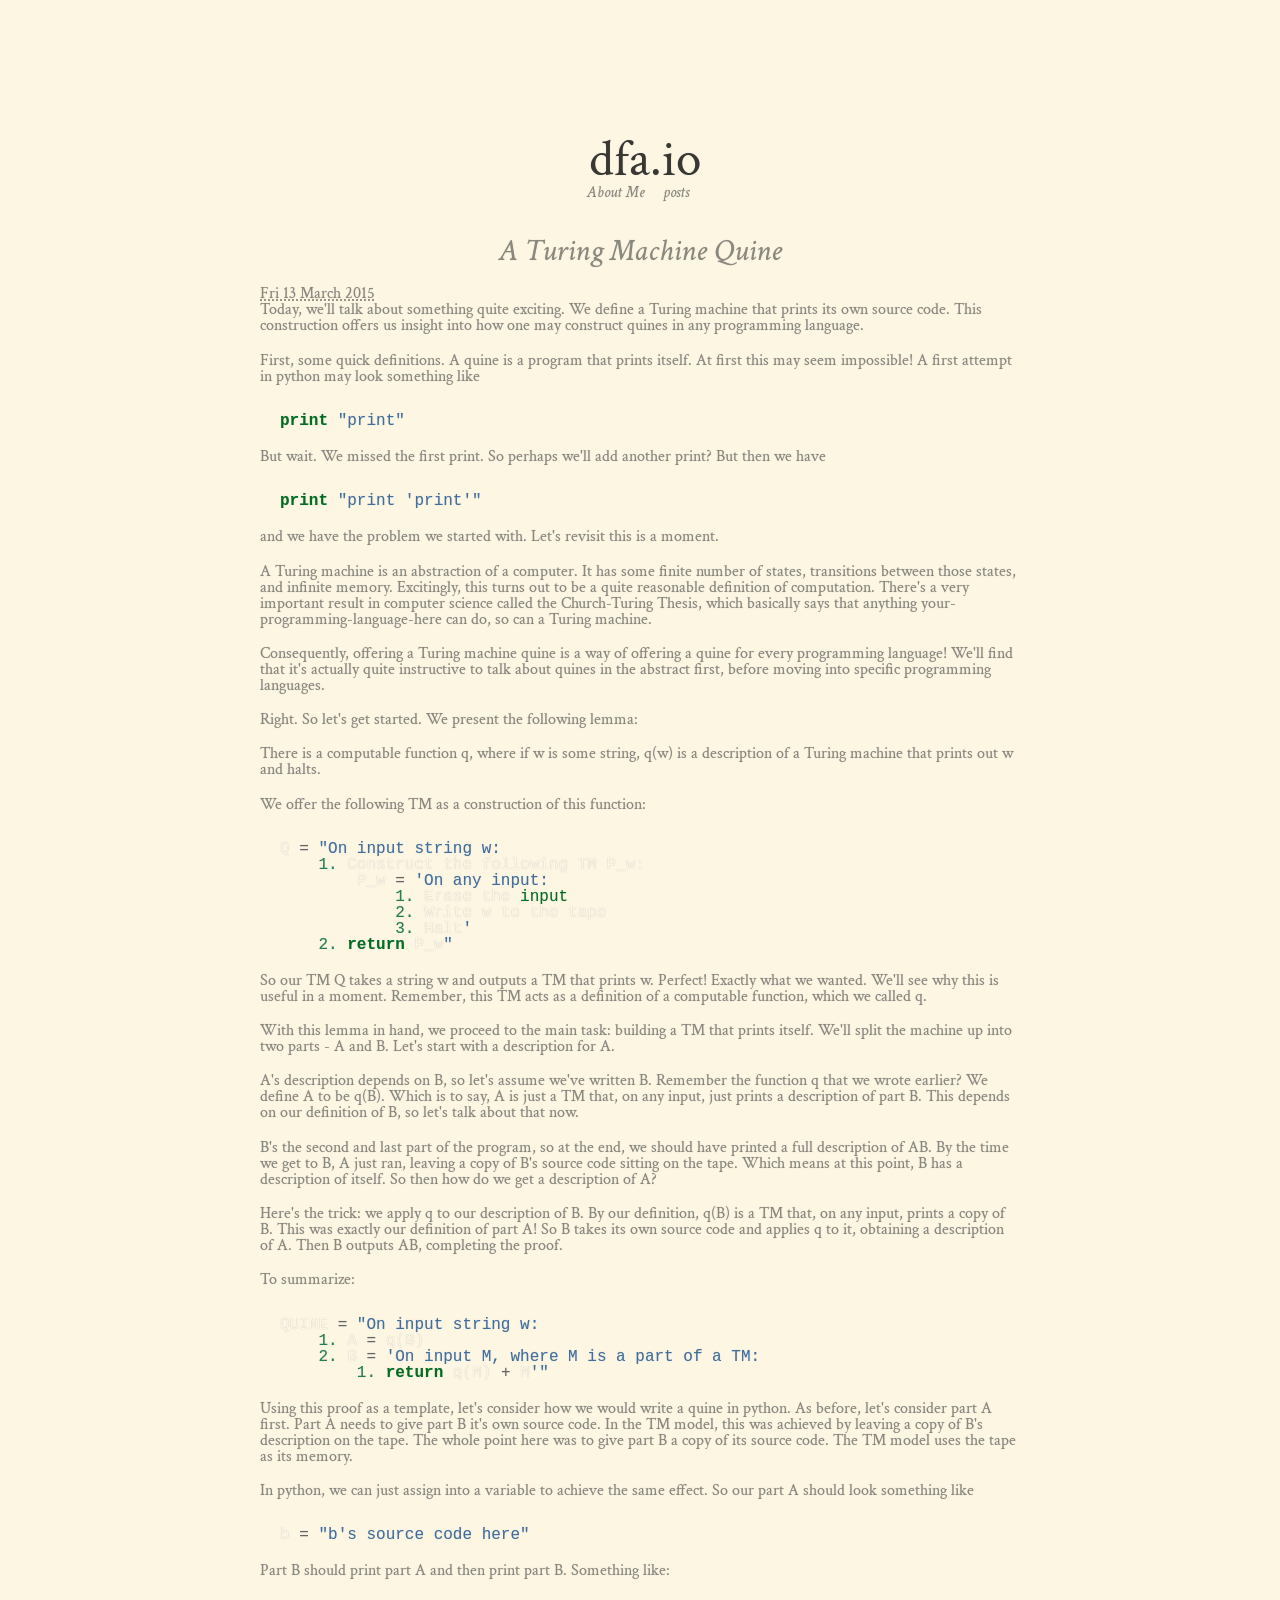
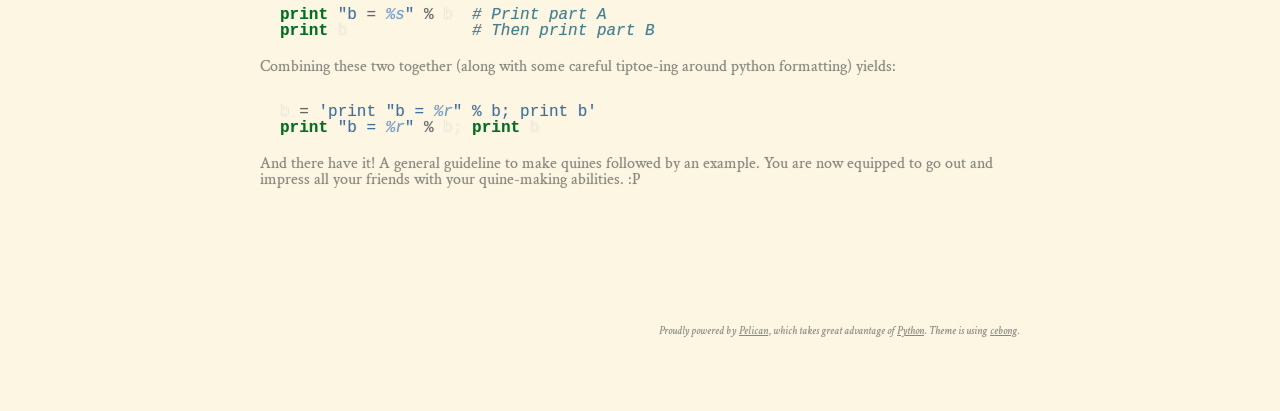
==== a-turing-machine-quine.html @ 0da16bb0 "New TM quine post" ====
<!DOCTYPE html>
<html lang="en">
<head>
        <title>A Turing Machine Quine</title>
        <meta charset="utf-8" />
        <link rel="stylesheet" href="/theme/css/main.css" type="text/css" />

        <!--[if IE]>
                <script src="http://html5shiv.googlecode.com/svn/trunk/html5.js"></script><![endif]-->

        <!--[if lte IE 7]>
                <link rel="stylesheet" type="text/css" media="all" href="/css/ie.css"/>
                <script src="/js/IE8.js" type="text/javascript"></script><![endif]-->

        <!--[if lt IE 7]>
                <link rel="stylesheet" type="text/css" media="all" href="/css/ie6.css"/><![endif]-->

</head>

<body id="index" class="home">
        <header id="banner" class="body">
                <h1><a href="">dfa.io </a></h1>
                <nav>
                    <a href="/pages/about-me.html">About Me</a>&nbsp;
                    <a href="/category/posts.html">posts</a>&nbsp;
                </nav>
        </header><!-- /#banner -->
<section id="content" class="body">
  <article>
    <header>
      <h1 class="entry-title">
        <a href="a-turing-machine-quine.html" rel="bookmark"
           title="Permalink to A Turing Machine Quine">A Turing Machine Quine</a></h1>
    </header>

    <div class="entry-content">
<footer class="post-info">
        <abbr class="published" title="2015-03-13T00:00:00+01:00">
                Fri 13 March 2015
        </abbr>
</footer><!-- /.post-info -->      <p>Today, we'll talk about something quite exciting. We define a Turing machine that prints its own source code. This construction offers us insight into how one may construct quines in any programming language.</p>
<p>First, some quick definitions. A quine is a program that prints itself. At first this may seem impossible! A first attempt in python may look something like</p>
<div class="highlight"><pre><span class="k">print</span> <span class="s">&quot;print&quot;</span>
</pre></div>


<p>But wait. We missed the first print. So perhaps we'll add another print? But then we have</p>
<div class="highlight"><pre><span class="k">print</span> <span class="s">&quot;print &#39;print&#39;&quot;</span>
</pre></div>


<p>and we have the problem we started with. Let's revisit this is a moment.</p>
<p>A Turing machine is an abstraction of a computer. It has some finite number of states, transitions between those states, and infinite memory. Excitingly, this turns out to be a quite reasonable definition of computation. There's a very important result in computer science called the Church-Turing Thesis, which basically says that anything your-programming-language-here can do, so can a Turing machine.</p>
<p>Consequently, offering a Turing machine quine is a way of offering a quine for every programming language! We'll find that it's actually quite instructive to talk about quines in the abstract first, before moving into specific programming languages.</p>
<p>Right. So let's get started. We present the following lemma:</p>
<p>There is a computable function q, where if w is some string, q(w) is a description of a Turing machine that prints out w and halts.</p>
<p>We offer the following TM as a construction of this function:</p>
<div class="highlight"><pre><span class="n">Q</span> <span class="o">=</span> <span class="s">&quot;On input string w:</span>
    <span class="mf">1.</span> <span class="n">Construct</span> <span class="n">the</span> <span class="n">following</span> <span class="n">TM</span> <span class="n">P_w</span><span class="p">:</span>
        <span class="n">P_w</span> <span class="o">=</span> <span class="s">&#39;On any input:</span>
            <span class="mf">1.</span> <span class="n">Erase</span> <span class="n">the</span> <span class="nb">input</span>
            <span class="mf">2.</span> <span class="n">Write</span> <span class="n">w</span> <span class="n">to</span> <span class="n">the</span> <span class="n">tape</span>
            <span class="mf">3.</span> <span class="n">Halt</span><span class="s">&#39;</span>
    <span class="mf">2.</span> <span class="k">return</span> <span class="n">P_w</span><span class="s">&quot;</span>
</pre></div>


<p>So our TM Q takes a string w and outputs a TM that prints w. Perfect! Exactly what we wanted. We'll see why this is useful in a moment. Remember, this TM acts as a definition of a computable function, which we called q.</p>
<p>With this lemma in hand, we proceed to the main task: building a TM that prints itself. We'll split the machine up into two parts - A and B. Let's start with a description for A.</p>
<p>A's description depends on B, so let's assume we've written B. Remember the function q that we wrote earlier? We define A to be q(B). Which is to say, A is just a TM that, on any input, just prints a description of part B. This depends on our definition of B, so let's talk about that now.</p>
<p>B's the second and last part of the program, so at the end, we should have printed a full description of AB. By the time we get to B, A just ran, leaving a copy of B's source code sitting on the tape. Which means at this point, B has a description of itself. So then how do we get a description of A?</p>
<p>Here's the trick: we apply q to our description of B. By our definition, q(B) is a TM that, on any input, prints a copy of B. This was exactly our definition of part A!  So B takes its own source code and applies q to it, obtaining a description of A. Then B outputs AB, completing the proof.</p>
<p>To summarize:</p>
<div class="highlight"><pre><span class="n">QUINE</span> <span class="o">=</span> <span class="s">&quot;On input string w:</span>
    <span class="mf">1.</span> <span class="n">A</span> <span class="o">=</span> <span class="n">q</span><span class="p">(</span><span class="n">B</span><span class="p">)</span>
    <span class="mf">2.</span> <span class="n">B</span> <span class="o">=</span> <span class="s">&#39;On input M, where M is a part of a TM:</span>
        <span class="mf">1.</span> <span class="k">return</span> <span class="n">q</span><span class="p">(</span><span class="n">M</span><span class="p">)</span> <span class="o">+</span> <span class="n">M</span><span class="s">&#39;&quot;</span>
</pre></div>


<p>Using this proof as a template, let's consider how we would write a quine in python. As before, let's consider part A first. Part A needs to give part B it's own source code. In the TM model, this was achieved by leaving a copy of B's description on the tape. The whole point here was to give part B a copy of its source code. The TM model uses the tape as its memory.</p>
<p>In python, we can just assign into a variable to achieve the same effect. So our part A should look something like</p>
<div class="highlight"><pre><span class="n">b</span> <span class="o">=</span> <span class="s">&quot;b&#39;s source code here&quot;</span>
</pre></div>


<p>Part B should print part A and then print part B. Something like:</p>
<div class="highlight"><pre><span class="k">print</span> <span class="s">&quot;b = </span><span class="si">%s</span><span class="s">&quot;</span> <span class="o">%</span> <span class="n">b</span>  <span class="c"># Print part A</span>
<span class="k">print</span> <span class="n">b</span>             <span class="c"># Then print part B</span>
</pre></div>


<p>Combining these two together (along with some careful tiptoe-ing around python formatting) yields:</p>
<div class="highlight"><pre><span class="n">b</span> <span class="o">=</span> <span class="s">&#39;print &quot;b = </span><span class="si">%r</span><span class="s">&quot; % b; print b&#39;</span>
<span class="k">print</span> <span class="s">&quot;b = </span><span class="si">%r</span><span class="s">&quot;</span> <span class="o">%</span> <span class="n">b</span><span class="p">;</span> <span class="k">print</span> <span class="n">b</span>
</pre></div>


<p>And there have it! A general guideline to make quines followed by an example. You are now equipped to go out and impress all your friends with your quine-making abilities. :P</p>
    </div><!-- /.entry-content -->

  </article>
</section>
        <section id="extras" class="body">
        </section><!-- /#extras -->

        <footer id="contentinfo" class="body">
                <address id="about" class="vcard body">
                     Proudly powered by <a href="http://getpelican.com/">Pelican</a>, which takes great advantage of <a href="http://python.org">Python</a>. Theme is using <a href="http://github.com/getpelican/pelican-themes" target="_blank">cebong</a>.
                </address><!-- /#about -->

        </footer><!-- /#contentinfo -->

</body>
</html>
---- theme/css/main.css ----
/*
	Name: Smashing HTML5
	Date: July 2009
	Description: Sample layout for HTML5 and CSS3 goodness.
	Version: 1.0
	Author: Enrique Ramírez
	Autor URI: http://enrique-ramirez.com
*/

/* Imports */
@import url("reset.css");
@import url("pygment.css");
@import url("typogrify.css");
@import url(http://fonts.googleapis.com/css?family=Yanone+Kaffeesatz&subset=latin);
@import url(http://fonts.googleapis.com/css?family=Crimson+Text:400,400italic,600,600italic,700,700italic);
@import url(http://fonts.googleapis.com/css?family=Droid+Sans+Mono);
/***** Global *****/
/* Body */
body {
    background: #FDF6E3;
    background-color: #FDF6E3;
    color: #8A887B;
    font-size: 16px;
    font-family: 'Crimson Text', 'Trebuchet MS', Trebuchet, 'Lucida Sans Unicode', 'Lucida Grande', 'Lucida Sans', Arial, sans-serif;
    /*line-height: 1.429;*/
    margin: 0;
    padding: 0;
    text-align: left;
    text-shadow:0px 0px 1px #BFBFBF;
    padding-top:120px;
}

/* code{ */
/*     border:1px solid #e8e8d0; */
/*     background-color:#e8e8d0; */
/*     font-size:10px; */
/*     font-style:normal; */
/*     color:#777; */
/*     -moz-border-radius:7px; */
/*     -webkit-border-radius:7px; */
/*     padding-left:3px; */
/*     padding-right:3px; */
/*     padding-bottom:0px; */
/*     font-weight:normal; */
/*     font-family:Consolas, "Liberation Mono", Courier, monospace; */
/* } */

code {
    background-color: #002b36;
    border-bottom-left-radius: 4px;
    border-bottom-right-radius: 4px;
    border-top-left-radius: 4px;
    border-top-right-radius: 4px;
    box-sizing: border-box;
    color: #C7254E;
    /* font-family: Monaco,Menlo,Consolas,"Courier New",monospace; */
    font-family:Consolas, "Liberation Mono", Courier, monospace;
    /* font-size: 12.6px; */
    font-size: 8px;
    line-height: 18px;
    padding-bottom: 2px;
    padding-left: 4px;
    padding-right: 4px;
    padding-top: 2px;
    white-space: nowrap;
}

/* Headings */
h1 {font-size: 2em }
h2 {font-size: 1.571em}	/* 22px */
h3 {font-size: 1.429em}	/* 20px */
h4 {font-size: 1.286em}	/* 18px */
h5 {font-size: 1.143em}	/* 16px */
h6 {font-size: 1em}		/* 14px */

h1, h2, h3, h4, h5, h6 {
    text-shadow:0px 0px 1px #BFBFBF;
	font-weight: normal;
    font-style: normal;
	line-height: 50px;
	/*margin-bottom: .8em;*/
    font-family: 'Crimson Text', 'Yanone Kaffeesatz', arial, serif;
}
h1 {
    font-size: 50px;

}

h3, h4, h5, h6 { margin-top: .8em; }

hr { border: 1px dotted #8A887B; }

/* Anchors */
a {outline: 0;}
a img {border: 0px; text-decoration: none;}
a:link, a:visited {
	color: inherit;
	padding: 0 1px;
    text-decoration: underline;
}
a:hover, a:active {
	/*background-color: #inherit;*/
	/*color: #fff;*/
	text-decoration: underline;
	/*text-shadow: 1px 1px 1px #333;*/
}

h1 a:hover {
    background-color: inherit
}

/* Paragraphs */
p {margin-bottom: 1.143em;}

strong, b {font-weight: bold;}
em, i {font-style: italic;}

/* Lists */
ul {
	list-style: outside disc;
	margin: 1em 0 1.5em 1.5em;
}

ol {
	list-style: outside decimal;
	margin: 1em 0 1.5em 1.5em;
}

.post-info {
    /*float:right;*/
    /*margin:10px;*/
    /*padding:5px;*/
}

.post-info p{
    margin-bottom: 1px;
}

.readmore { float: right }

dl {margin: 0 0 1.5em 0;}
dt {font-weight: bold;}
dd {margin-left: 1.5em;}

/* pre{background-color: #eee8d5; padding: 10px; color: #eee8d5; margin: 10px; overflow: auto;} */
pre{background-color: #FDF6E3; padding: 10px; color: #FDF6E3; margin: 10px; overflow: auto;}

/* Quotes */
blockquote {
    margin: 20px;
    font-style: italic;
}
cite {}

q {}

div.note {
   float: right;
   margin: 5px;
   font-size: 85%;
   max-width: 300px;
}

/* Tables */
table {margin: .5em auto 1.5em auto; width: 98%;}

	/* Thead */
	thead th {padding: .5em .4em; text-align: left;}
	thead td {}

	/* Tbody */
	tbody td {padding: .5em .4em;}
	tbody th {}

	tbody .alt td {}
	tbody .alt th {}

	/* Tfoot */
	tfoot th {}
	tfoot td {}

/* HTML5 tags */
header, section, footer,
aside, nav, article, figure {
	display: block;
}

/***** Layout *****/
.body {clear: both; margin: 0 auto; width: 800px;}
img.right, figure.right {float: right; margin: 0 0 2em 2em;}
img.left, figure.left {float: left; margin: 0 2em 2em 0;}

/*
	Header
*****************/
#banner {
	margin: 0 auto;
	padding: 2.5em 0 0 0;
}

	/* Banner */
	#banner h1 {font-size: 51px; line-height: 0;}
	#banner h1 a:link, #banner h1 a:visited {
        text-align:center;
		color: #383732;
		display: block;
		font-weight: normal;
		margin: 0 0 .4em .2em;
		text-decoration: none;
	}
	#banner h1 a:hover, #banner h1 a:active {
		background: none;
		color: inherit;
		/*text-shadow: none;*/
	}

	#banner h1 strong {font-size: 0.36em; font-weight: normal;}

	/* Main Nav */
	#banner nav {
		background:transparent;
		/*font-size: 1.143em;*/
		/*height: 40px;*/
		/*line-height: 30px;*/
		/*margin: 0 auto 2em auto;*/
		padding: 0;
		text-align: center;
		width: 800px;
        font-style:italic;

		border-radius: 5px;
		-moz-border-radius: 5px;
		-webkit-border-radius: 5px;
	}

	#banner nav ul {list-style: none; margin: 0 auto; width: 800px;}
	#banner nav li {float: left; display: inline; margin: 0;}

	#banner nav a:link, #banner nav a:visited {
		display: inline-block;
		/*height: 30px;*/
        padding: 5px;
		text-decoration: none;
        color: #8A887B;
	}
	#banner nav a:hover, #banner nav a:active,
	#banner nav .active a:link, #banner nav .active a:visited {
		background: transparent;
		/*color: #fff;*/
		/*text-shadow: none !important;*/
        text-decoration:underline;
	}

	#banner nav li:first-child a {
		border-top-left-radius: 5px;
		-moz-border-radius-topleft: 5px;
		-webkit-border-top-left-radius: 5px;

		border-bottom-left-radius: 5px;
		-moz-border-radius-bottomleft: 5px;
		-webkit-border-bottom-left-radius: 5px;
	}

/*
	Featured
*****************/
#featured {
	background: transparent;
	margin-bottom: 2em;
	overflow: hidden;
	padding: 20px;
	width: 760px;

	border-radius: 10px;
	-moz-border-radius: 10px;
	-webkit-border-radius: 10px;
}

#featured figure {
	border: 2px solid #eee;
	float: right;
	margin: 0.786em 2em 0 5em;
	width: 248px;
}
#featured figure img {display: block; float: right;}

#featured h2 {color: inherit; font-size: 1.714em; margin-bottom: 0.333em;}
#featured h3 {font-size: 1.429em; margin-bottom: .5em;}

#featured h3 a:link, #featured h3 a:visited {color: #000305; text-decoration: none;}
#featured h3 a:hover, #featured h3 a:active {color: #fff;}

/*
	Body
*****************/
#content {
	background: transparent;
	margin-bottom: 2em;
	overflow: hidden;
	padding: 20px 20px;
	width: 760px;

	border-radius: 10px;
	-moz-border-radius: 10px;
	-webkit-border-radius: 10px;
}

/*
	Extras
*****************/
#extras {margin: 0 auto 3em auto; overflow: hidden;}

#extras ul {list-style: none; margin: 0;}
#extras li {border-bottom: 1px solid #fff;}
#extras h2 {
	color: inherit;
	font-size: 1.429em;
	margin-bottom: .25em;
	padding: 0 3px;
}

#extras a:link, #extras a:visited {
	color: #444;
	display: block;
	border-bottom: 1px solid #F4E3E3;
	text-decoration: none;
	padding: .3em .25em;
}

#extras a:hover, #extras a:active {color: #fff;}

	/* Blogroll */
	#extras .blogroll {
		float: left;
		width: 615px;
	}

	#extras .blogroll li {float: left; margin: 0 20px 0 0; width: 185px;}

	/* Social */
	#extras .social {
		float: right;
		width: 175px;
	}

	#extras div[class='social'] a {
		background-repeat: no-repeat;
		background-position: 3px 6px;
		padding-left: 25px;
	}

		/* Icons */
		.social a[href*='delicious.com'] {background-image: url('../images/icons/delicious.png');}
		.social a[href*='digg.com'] {background-image: url('../images/icons/digg.png');}
		.social a[href*='facebook.com'] {background-image: url('../images/icons/facebook.png');}
		.social a[href*='last.fm'], .social a[href*='lastfm.'] {background-image: url('../images/icons/lastfm.png');}
		.social a[type$='atom+xml'], .social a[type$='rss+xml'] {background-image: url('../images/icons/rss.png');}
		.social a[href*='twitter.com'] {background-image: url('../images/icons/twitter.png');}
		.social a[href*='linkedin.com'] {background-image: url('../images/icons/linkedin.png');}
		.social a[href*='gitorious.org'] {background-image: url('../images/icons/gitorious.org');}

/*
	About
*****************/
#about {
	background: transparent;
	font-style: italic;
    font-size: 11px;
	margin-bottom: 2em;
	overflow: hidden;
	padding: 20px;
	text-align: right;
	width: 760px;

	border-radius: 10px;
	-moz-border-radius: 10px;
	-webkit-border-radius: 10px;
}

#about .primary {float: left; width: 165px;}
#about .primary strong {color: #C64350; display: block; font-size: 1.286em;}
#about .photo {float: left; margin: 5px 20px;}

#about .url:link, #about .url:visited {text-decoration: none;}

#about .bio {float: right; width: 500px;}

/*
	Footer
*****************/
#contentinfo {padding-bottom: 2em; text-align: right;}

/***** Sections *****/
/* Blog */
.hentry {
	display: block;
	clear: both;
	/*border-bottom: 1px solid #eee;*/
	/*padding: 1.5em 0;*/
}
li:last-child .hentry, #content > .hentry {border: 0; margin: 0;}
#content > .hentry {padding: 1em 0;}
.hentry img{display : none ;}
.entry-title {text-align:center;font-size: 31px; font-style:italic; margin-bottom: 10px; margin-top: 0;}
.entry-title a:link, .entry-title a:visited {text-decoration: none; color: #8A887B;}
.entry-title a:visited {background-color: #fff;}

.hentry .post-info * {font-style: normal;}

	/* Content */
	.hentry footer {margin-bottom: 2em;}
	.hentry footer address {display: inline;}
	#posts-list footer address {display: block;}

	/* Blog Index */
	#posts-list {list-style: none; margin: 0;}
	#posts-list .hentry {padding-left: 10px; position: relative;}

	#posts-list footer {
		left: 10px;
		position: relative;
        float: left;
		top: 0.5em;
		width: 190px;
	}

	/* About the Author */
	#about-author {
		background: #f9f9f9;
		clear: both;
		font-style: normal;
		margin: 2em 0;
		padding: 10px 20px 15px 20px;

		border-radius: 5px;
		-moz-border-radius: 5px;
		-webkit-border-radius: 5px;
	}

	#about-author strong {
		color: #C64350;
		clear: both;
		display: block;
		font-size: 1.429em;
	}

	#about-author .photo {border: 1px solid #ddd; float: left; margin: 5px 1em 0 0;}

	/* Comments */
	#comments-list {list-style: none; margin: 0 1em;}
	#comments-list blockquote {
		background: #f8f8f8;
		clear: both;
		font-style: normal;
		margin: 0;
		padding: 15px 20px;

		border-radius: 5px;
		-moz-border-radius: 5px;
		-webkit-border-radius: 5px;
	}
	#comments-list footer {color: #888; padding: .5em 1em 0 0; text-align: right;}

	#comments-list li:nth-child(2n) blockquote {background: #F5f5f5;}

	/* Add a Comment */
	#add-comment label {clear: left; float: left; text-align: left; width: 150px;}
	#add-comment input[type='text'],
	#add-comment input[type='email'],
	#add-comment input[type='url'] {float: left; width: 200px;}

	#add-comment textarea {float: left; height: 150px; width: 495px;}

	#add-comment p.req {clear: both; margin: 0 .5em 1em 0; text-align: right;}

	#add-comment input[type='submit'] {float: right; margin: 0 .5em;}
	#add-comment * {margin-bottom: .5em;}

    #tagline{
        text-align:center;
        font-style:italic;
        padding:0px;
        margin:0px;
    }
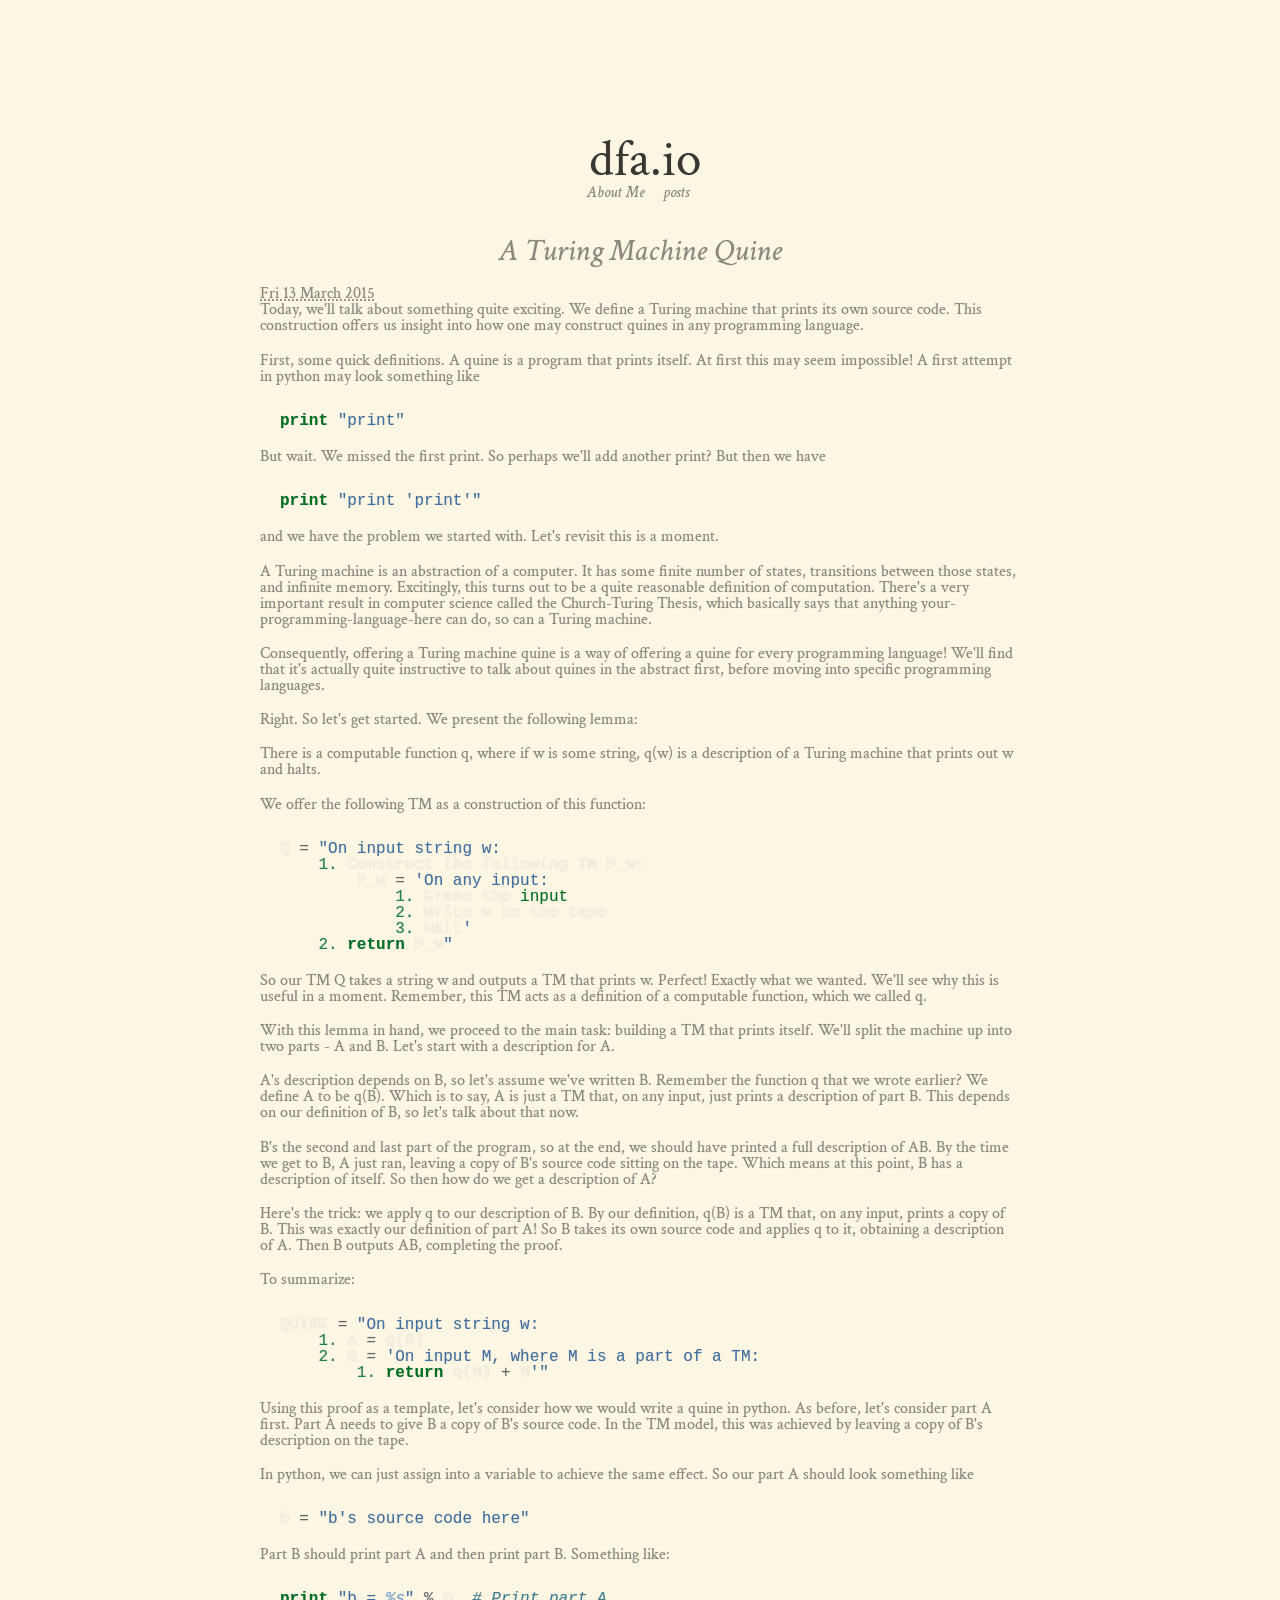
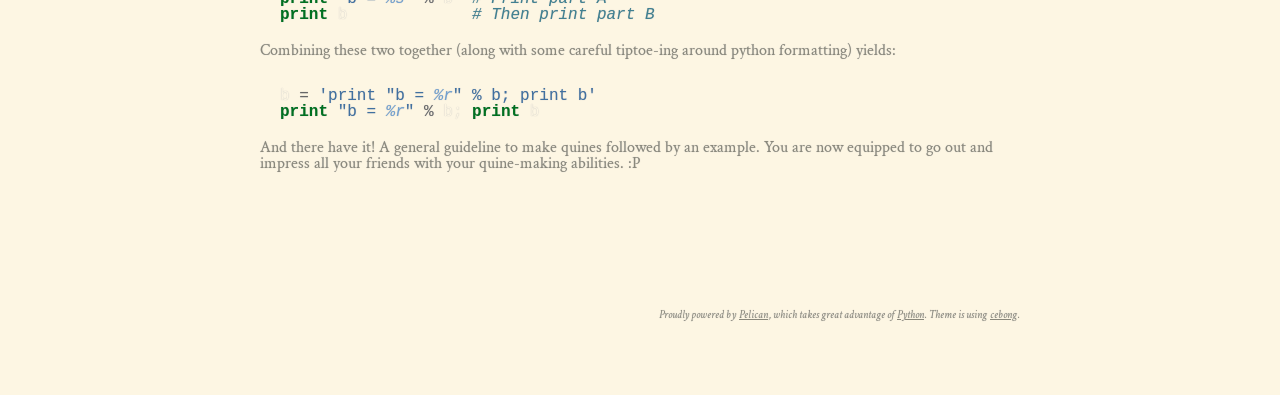
==== commit ff7de87a: "Small edits" ====
--- a/a-turing-machine-quine.html
+++ b/a-turing-machine-quine.html
@@ -78,7 +78,7 @@
 </pre></div>
 
 
-<p>Using this proof as a template, let's consider how we would write a quine in python. As before, let's consider part A first. Part A needs to give part B it's own source code. In the TM model, this was achieved by leaving a copy of B's description on the tape. The whole point here was to give part B a copy of its source code. The TM model uses the tape as its memory.</p>
+<p>Using this proof as a template, let's consider how we would write a quine in python. As before, let's consider part A first. Part A needs to give B a copy of B's source code. In the TM model, this was achieved by leaving a copy of B's description on the tape.</p>
 <p>In python, we can just assign into a variable to achieve the same effect. So our part A should look something like</p>
 <div class="highlight"><pre><span class="n">b</span> <span class="o">=</span> <span class="s">&quot;b&#39;s source code here&quot;</span>
 </pre></div>
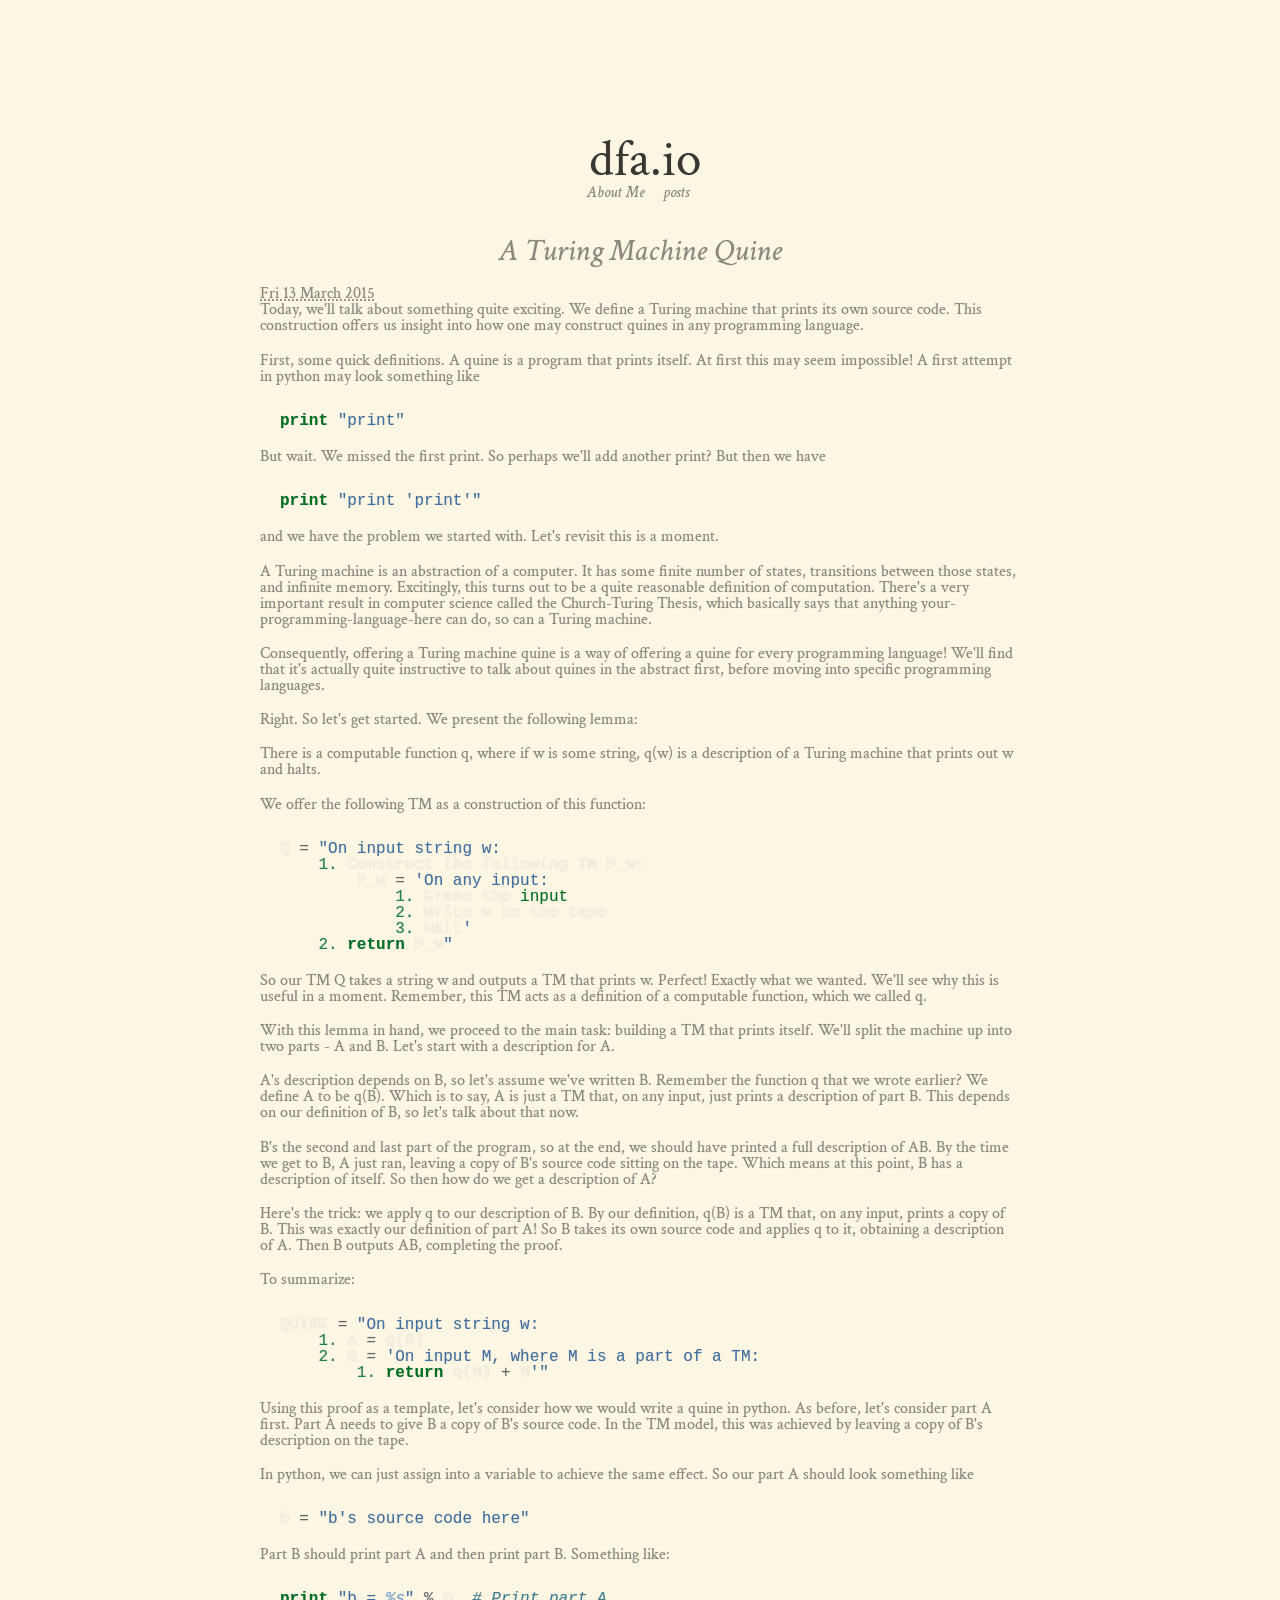
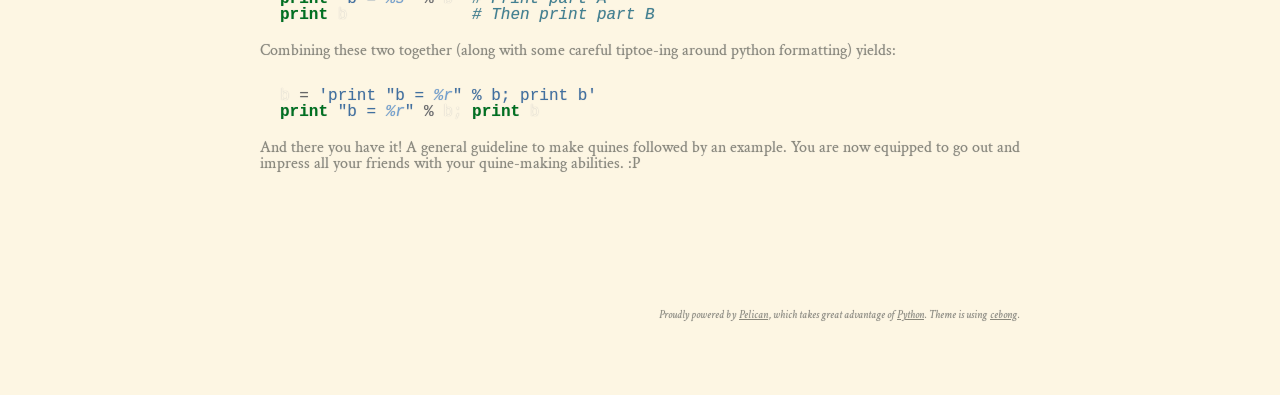
==== commit d110e6d7: "Added mathjax, updated about me page" ====
--- a/a-turing-machine-quine.html
+++ b/a-turing-machine-quine.html
@@ -96,7 +96,7 @@
 </pre></div>
 
 
-<p>And there have it! A general guideline to make quines followed by an example. You are now equipped to go out and impress all your friends with your quine-making abilities. :P</p>
+<p>And there you have it! A general guideline to make quines followed by an example. You are now equipped to go out and impress all your friends with your quine-making abilities. :P</p>
     </div><!-- /.entry-content -->
 
   </article>
